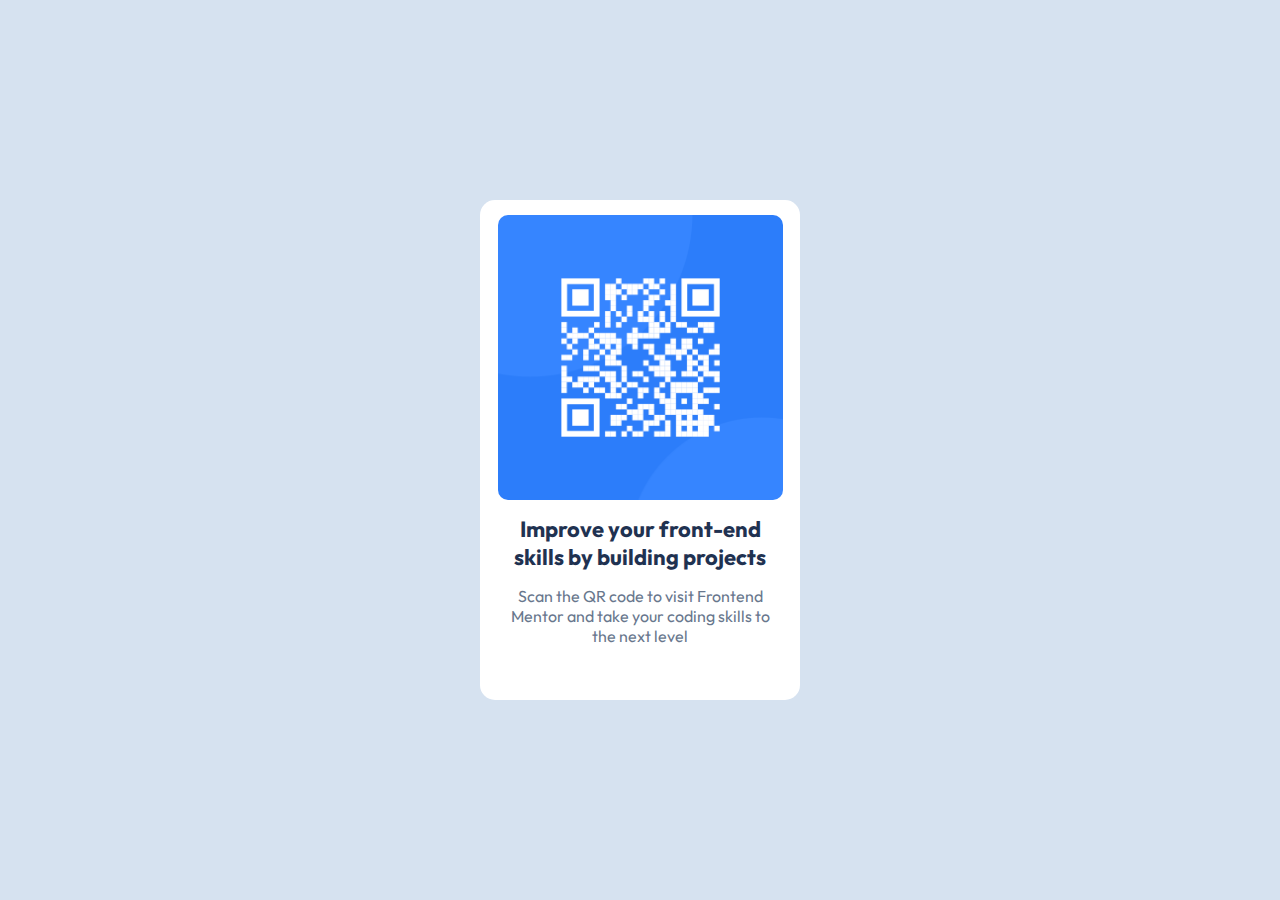
==== index.html @ f96b7733 "Changed the folders of the qr code project files" ====
<!DOCTYPE html>
<html lang="en">

<head>
    <meta charset="UTF-8">
    <meta name="viewport" content="width=device-width, initial-scale=1.0">
    <title>QR code component</title>

    <link rel="stylesheet" href="./src/css/reset.css">
    <link rel="stylesheet" href="./src/css/style.css">
    <link rel="stylesheet" href="./src/css/responsive.css">

    <link rel="preconnect" href="https://fonts.googleapis.com">
    <link rel="preconnect" href="https://fonts.gstatic.com" crossorigin>
    <link href="https://fonts.googleapis.com/css2?family=Outfit:wght@100..900&display=swap" rel="stylesheet">
</head>

<body>
    <main class="card">
        <div class="qr-code">
            <img class="imagem-qr-code" src="./src/images/image-qr-code.png" alt="image QR Code">

            <div class="text">
                <p class="title">Improve your front-end skills by building projects</p>
                <p class="paragraph">Scan the QR code to visit Frontend Mentor and take your coding skills to
                    the
                    next level</p>
            </div>
        </div>
    </main>
</body>

</html>
---- src/css/style.css ----
.card {
     display: flex;
     align-items: center;
     justify-content: center;
     height: 100vh;
     background-color: hsl(212, 45%, 89%);
 }

 .card .qr-code {
     display: flex;
     flex-direction: column;
     align-items: center;
     height: 500px;
     width: 320px;
     background-color: hsl(0, 0%, 100%);
     border-radius: 15px;
     
 }

 .qr-code .imagem-qr-code {
     height: 285px;
     width: 285px;
     border-radius: 10px;
     margin: 15px;
 }

 .card .text {
    display: flex;
    flex-direction: column;
    text-align: center;
    max-height: 130px;
    max-width: 270px;
    gap: 15px;
    color: hsl(218, 44%, 22%);
 }

 .card .text .title {
    font-size: 2.2rem;
    font-weight: 700;
 }

 .card .text .paragraph {
    font-size: 1.6rem;
    font-weight: 400;
    color: hsl(216, 15%, 48%);
 }
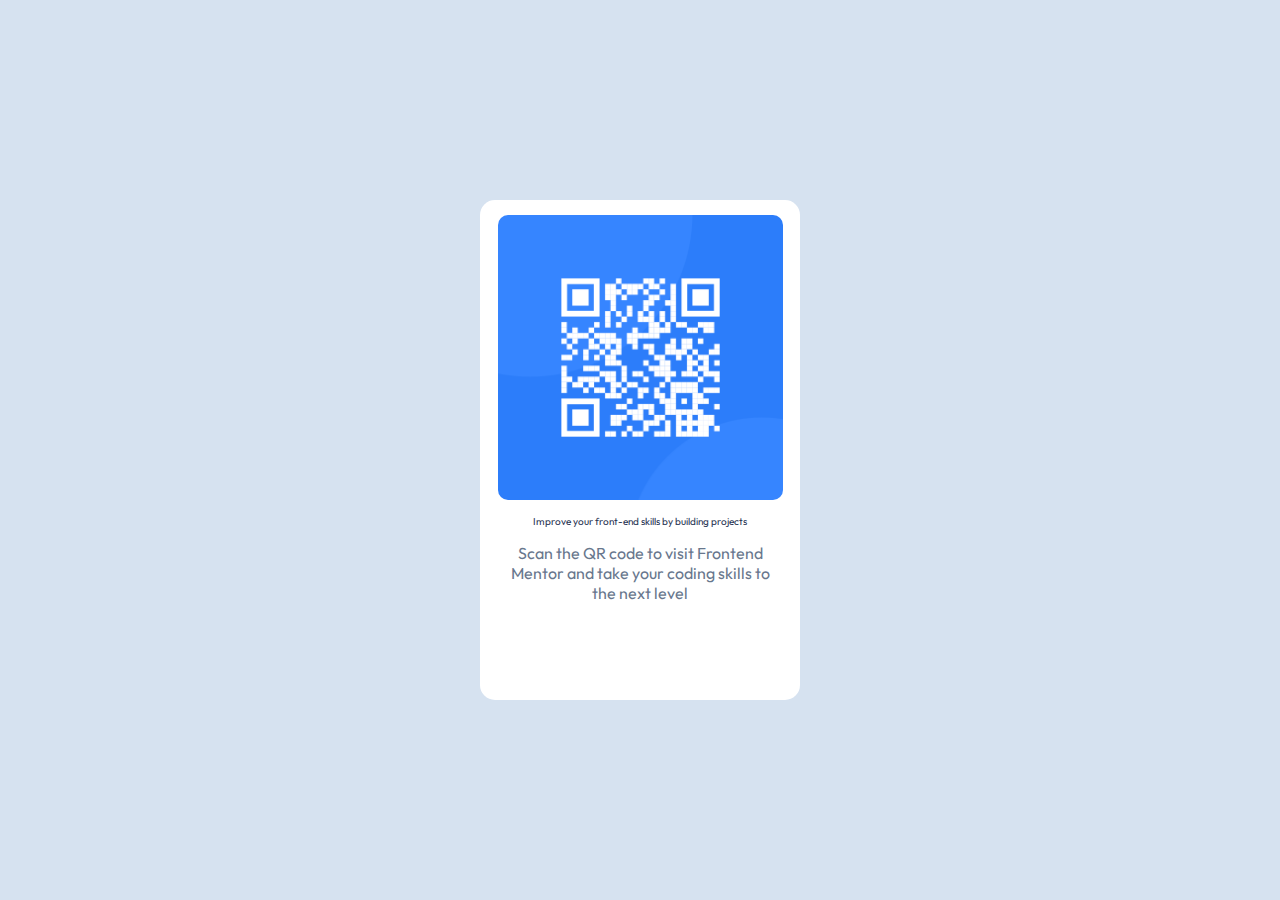
==== commit 3729fef0: "Update index.html change tag <p> for <h1>" ====
--- a/index.html
+++ b/index.html
@@ -21,7 +21,7 @@
             <img class="imagem-qr-code" src="./src/images/image-qr-code.png" alt="image QR Code">
 
             <div class="text">
-                <p class="title">Improve your front-end skills by building projects</p>
+                <p h1="title">Improve your front-end skills by building projects</h1>
                 <p class="paragraph">Scan the QR code to visit Frontend Mentor and take your coding skills to
                     the
                     next level</p>
@@ -30,4 +30,4 @@
     </main>
 </body>
 
-</html>+</html>
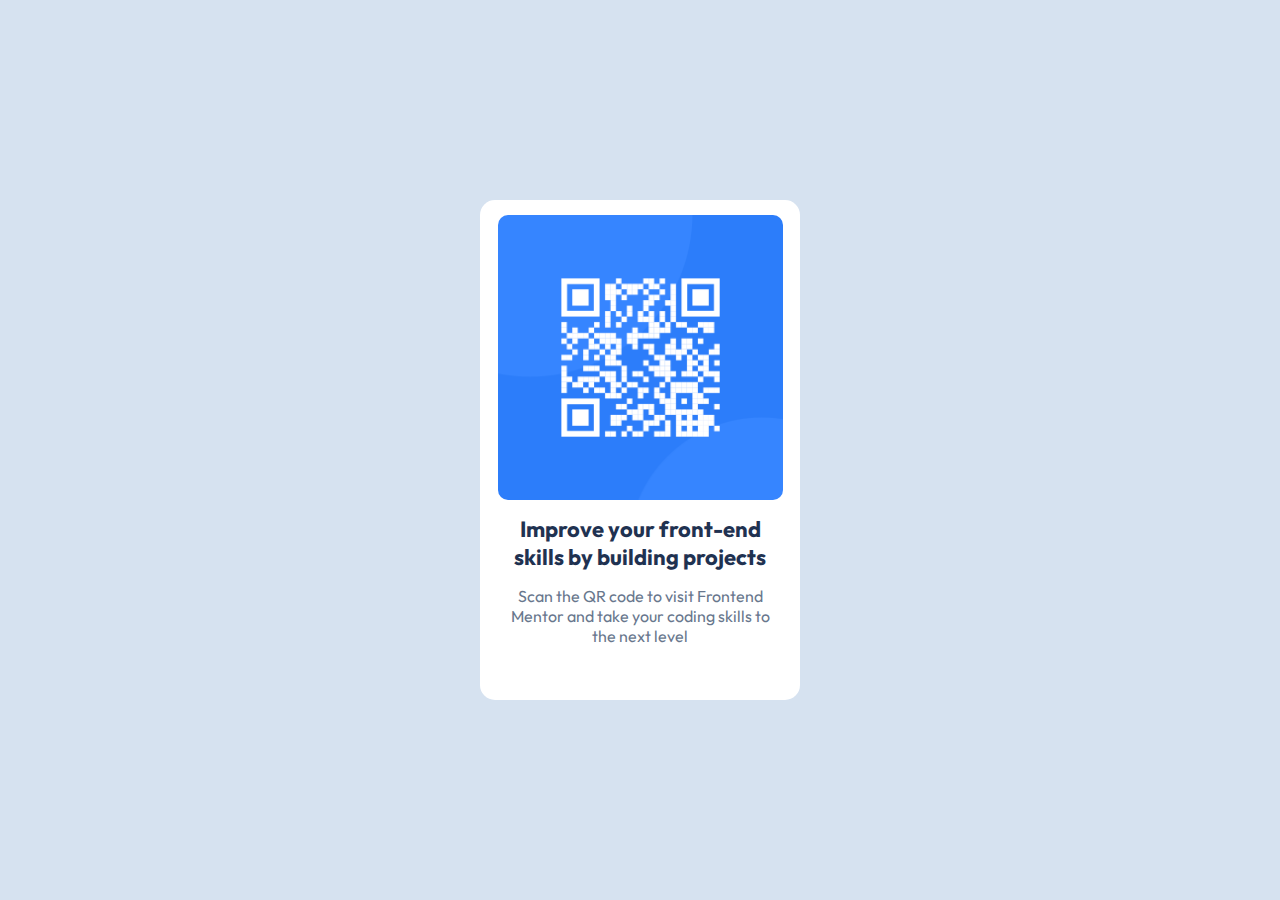
==== commit ceefb5cd: "Update index.html" ====
--- a/index.html
+++ b/index.html
@@ -21,7 +21,7 @@
             <img class="imagem-qr-code" src="./src/images/image-qr-code.png" alt="image QR Code">
 
             <div class="text">
-                <p h1="title">Improve your front-end skills by building projects</h1>
+                <h1 class="title">Improve your front-end skills by building projects</h1>
                 <p class="paragraph">Scan the QR code to visit Frontend Mentor and take your coding skills to
                     the
                     next level</p>
